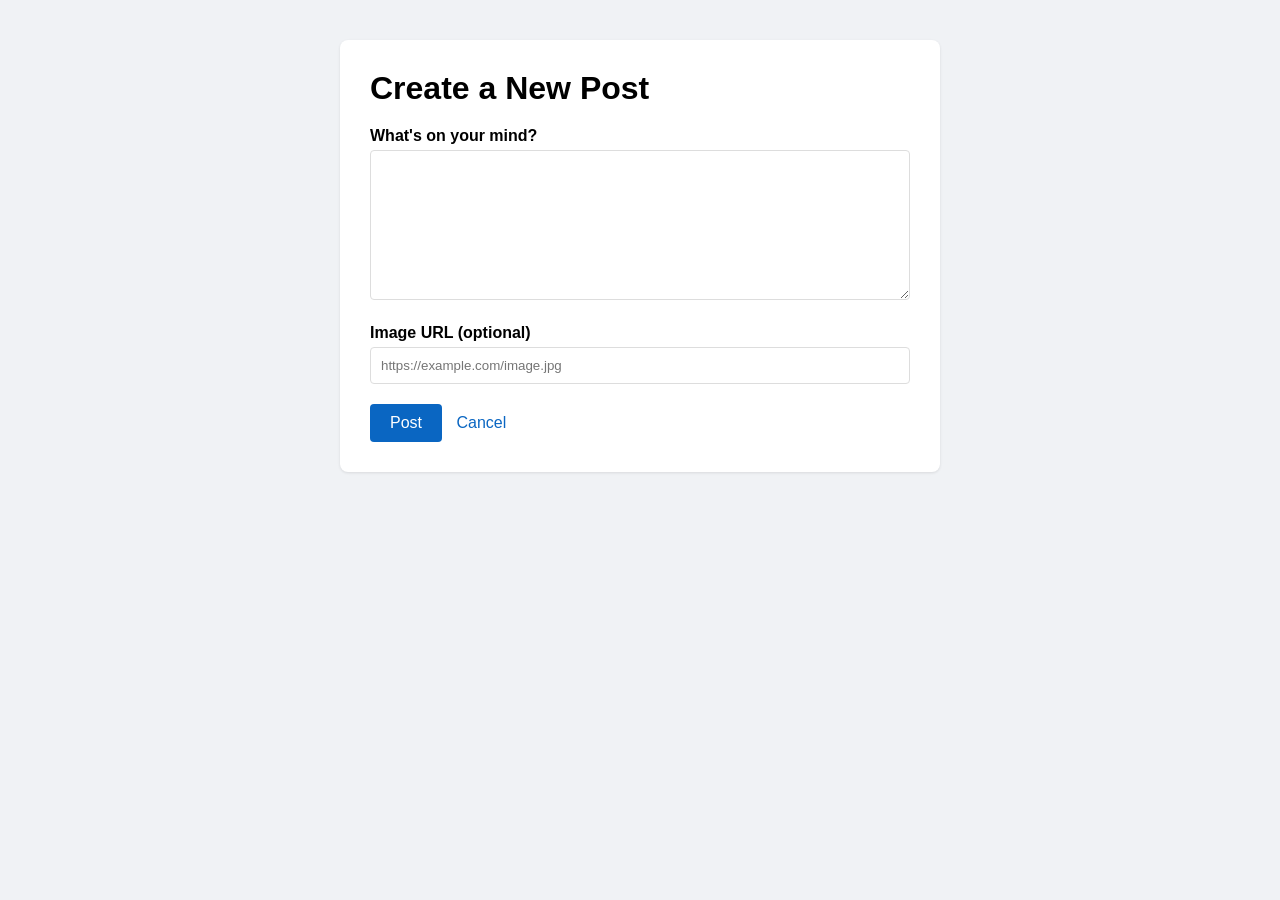
==== flux/src/main/resources/create-post.html @ 577289d0 "Add post controller (for real)" ====
<!DOCTYPE html>
<html xmlns:th="http://www.thymeleaf.org">
<head>
    <meta charset="UTF-8">
    <meta name="viewport" content="width=device-width, initial-scale=1.0">
    <title>Create Post - Flux</title>
    <style>
        * { margin: 0; padding: 0; box-sizing: border-box; }
        body { font-family: Arial, sans-serif; background: #f0f2f5; }
        .form-container { max-width: 600px; margin: 40px auto; background: white; padding: 30px; border-radius: 8px; box-shadow: 0 1px 3px rgba(0,0,0,0.1); }
        h1 { margin-bottom: 20px; }
        .form-group { margin-bottom: 20px; }
        label { display: block; margin-bottom: 5px; font-weight: bold; }
        textarea, input[type="text"] { width: 100%; padding: 10px; border: 1px solid #ddd; border-radius: 4px; font-family: Arial, sans-serif; }
        textarea { min-height: 150px; resize: vertical; }
        button { padding: 10px 20px; background: #0a66c2; color: white; border: none; border-radius: 4px; cursor: pointer; font-size: 16px; }
        button:hover { background: #084399; }
        a { color: #0a66c2; text-decoration: none; margin-left: 10px; }
    </style>
</head>
<body>
    <div class="form-container">
        <h1>Create a New Post</h1>
        <form method="post" th:action="@{/posts/create}">
            <div class="form-group">
                <label for="content">What's on your mind?</label>
                <textarea name="content" id="content" required></textarea>
            </div>
            <div class="form-group">
                <label for="image">Image URL (optional)</label>
                <input type="text" name="image" id="image" placeholder="https://example.com/image.jpg">
            </div>
            <div>
                <button type="submit">Post</button>
                <a href="/">Cancel</a>
            </div>
        </form>
    </div>
</body>
</html>
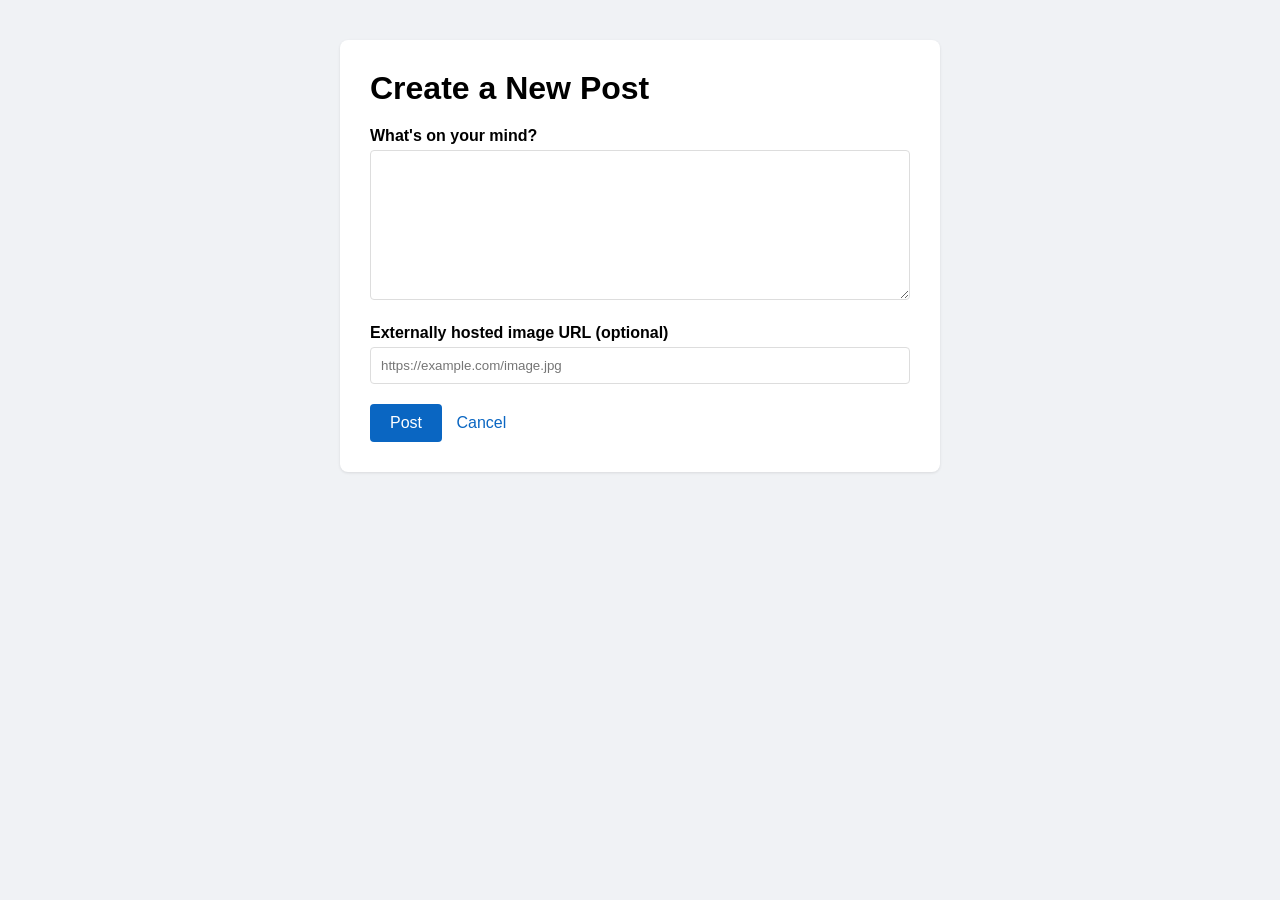
==== commit f854c5c7: "Clarify externally hosted post images" ====
--- a/flux/src/main/resources/create-post.html
+++ b/flux/src/main/resources/create-post.html
@@ -27,8 +27,8 @@
                 <textarea name="content" id="content" required></textarea>
             </div>
             <div class="form-group">
-                <label for="image">Image URL (optional)</label>
-                <input type="text" name="image" id="image" placeholder="https://example.com/image.jpg">
+                <label for="imageUrl">Externally hosted image URL (optional)</label>
+                <input type="text" name="imageUrl" id="imageUrl" placeholder="https://example.com/image.jpg">
             </div>
             <div>
                 <button type="submit">Post</button>
